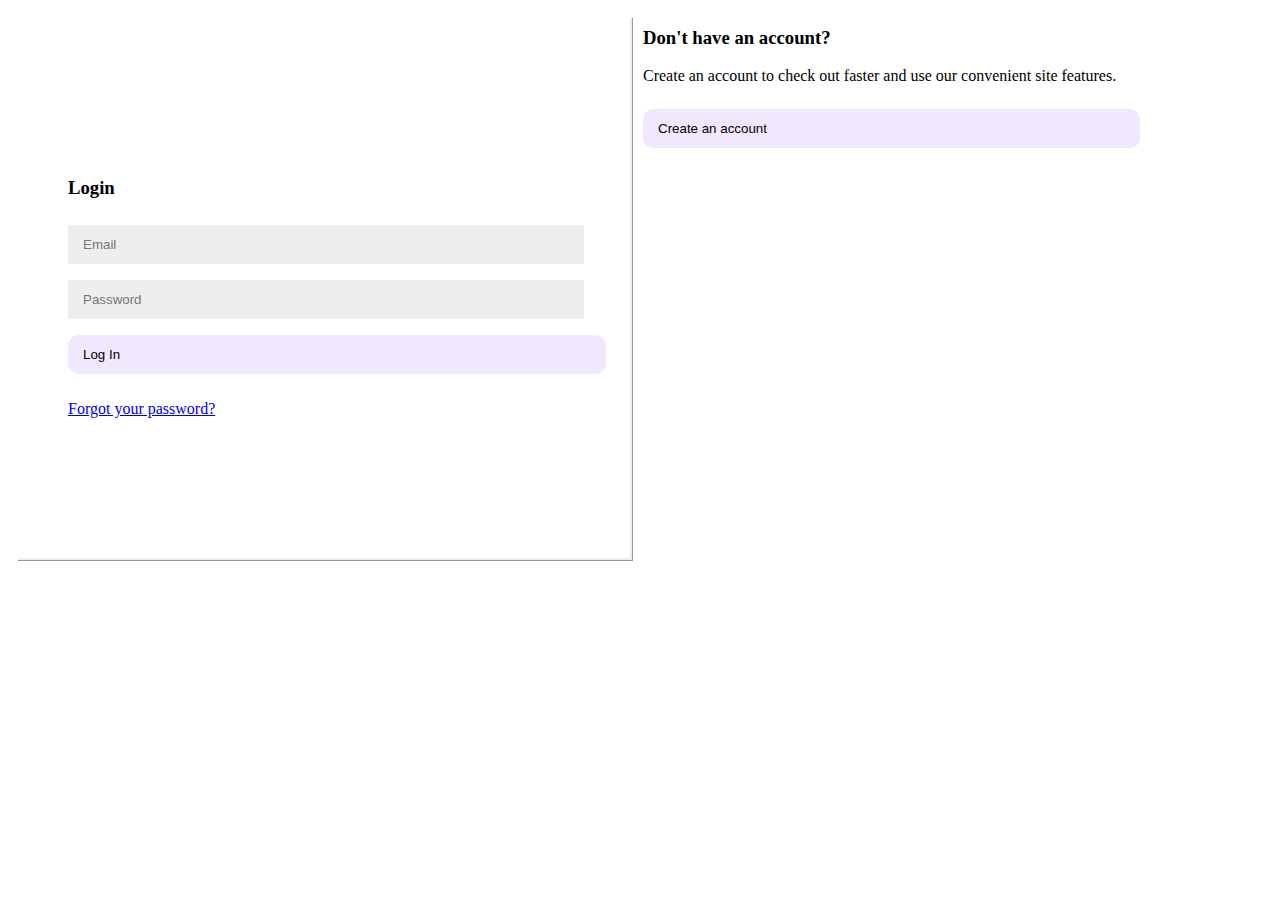
==== login.html @ bfefcca2 "first commit" ====
<!DOCTYPE html>
<html lang="en">
  <head>
    <meta charset="UTF-8" />
    <meta name="viewport" content="width=device-width, initial-scale=1.0" />
    <title>Webpage Login</title>
    <link rel="stylesheet" href="loginstyle.css">
  </head>
  <body>
    <div class="maincontainer">
      <div class="login">
        <form action="#">
          <h3>Login</h3>
          <input type="email" placeholder="Email" />
          <input type="password" placeholder="Password" />
          <button>Log In</button>
          <!-- <input type="submit" id="button"/> -->
          <br />
          <a href="#">Forgot your password?</a>
        </form>
      </div>
        <div class="createaccount">
          <h3>Don't have an account?</h3>
          <p>
            Create an account to check out faster and use our convenient site
            features.
          </p>
          <button>Create an account</button>
        </div>
    </div>
  </body>
</html>
---- loginstyle.css ----
html {
    background-color: rgb(255, 255, 255);
}

.maincontainer {
    display: flex;
}

.login {
    display: flex;
}

form {
	background-color: #FFFFFF;
	display: flex;
	align-items: start;
	justify-content: center;
	flex-direction: column;
	padding: 0 50px;
	height: 100%;
	text-align: center;
  width: 40vw;
  height: 60vh;
  margin: 10px;
  border-style: hidden ridge ridge hidden;

}

input {
	background-color: #eee;
	border: none;
	padding: 12px 15px;
	margin: 8px 0;
	width: 95%;
}

button {
    border: none;
    text-align: start;
    border-radius: 10px;
      padding: 12px 15px;
      margin: 8px 0;
      width: 105%;
    background-color: rgb(242, 232, 253);
  }
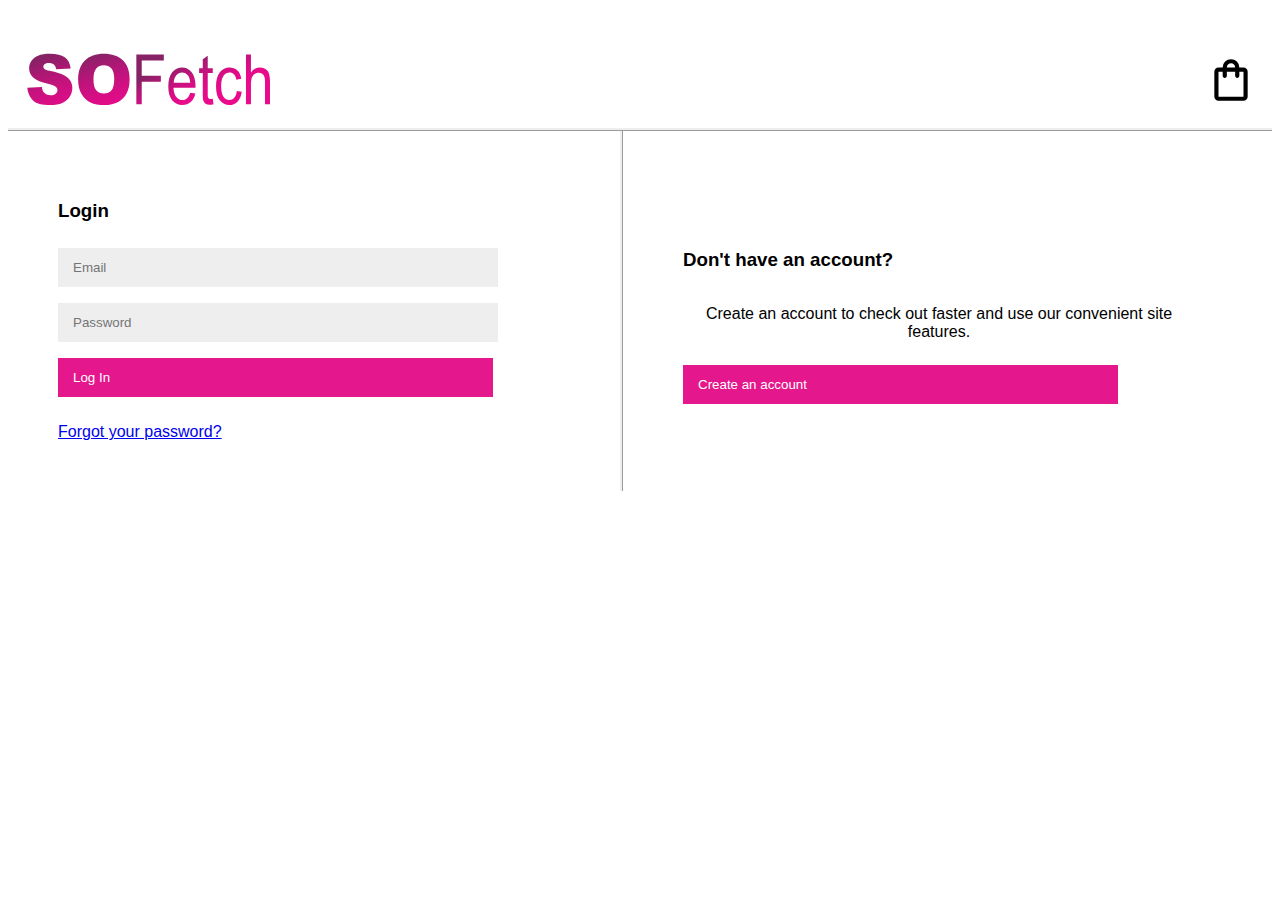
==== commit cd1593bc: "updated webpages" ====
--- a/login.html
+++ b/login.html
@@ -3,12 +3,22 @@
   <head>
     <meta charset="UTF-8" />
     <meta name="viewport" content="width=device-width, initial-scale=1.0" />
-    <title>Webpage Login</title>
+    <title>Login</title>
     <link rel="stylesheet" href="loginstyle.css">
   </head>
   <body>
+    
+    <ul>
+        <li><a class="active" href="">
+          <a href="./index.html" target="_blank"><object data="Images/sofetch2.svg" height="60"> </object>
+        </a></li>
+        <li style="float:right"><a href="#login">
+          <a href="./cart.html" target="_blank"><object data="Images/shopbag.svg" width="50" height="60"> </object>
+        </a></li>
+    </ul>
+
     <div class="maincontainer">
-      <div class="login">
+      <div>
         <form action="#">
           <h3>Login</h3>
           <input type="email" placeholder="Email" />
--- a/loginstyle.css
+++ b/loginstyle.css
@@ -2,12 +2,49 @@
     background-color: rgb(255, 255, 255);
 }
 
+ul {
+    list-style-type: none;
+    margin: 0;
+    padding: 0;
+    overflow: hidden;
+    background-color: white; 
+    border-style: hidden hidden ridge hidden;
+    /* border: #fcfcfc; */
+    /* border-radius: 10px; */
+}
+
+li {
+    float: left;
+    border-right: none;
+    justify-content: center;
+  }
+ 
+  li a {
+    display: block;
+    color: black;
+    text-align: center;
+    padding: 14px 16px;
+    text-decoration: none;
+    height: auto;
+  }
+
+  li a:hover:not(.active) {
+    background-color: #feeded;
+  }
+  .active {
+    background-color: rgb(255, 255, 255);
+  }
+  
+  .login {
+    height: 1em;
+    margin-right: 0.5em;
+    vertical-align: bottom;
+    justify-content: center;
+  }
+
 .maincontainer {
     display: flex;
-}
-
-.login {
-    display: flex;
+    flex-wrap: wrap;  
 }
 
 form {
@@ -20,10 +57,22 @@
 	height: 100%;
 	text-align: center;
   width: 40vw;
-  height: 60vh;
+  height: 40vh;
+  border-style: hidden ridge hidden hidden;
+}
+
+.createaccount {
+    background-color: #FFFFFF;
+	display: flex;
+	align-items: start;
+	justify-content: center;
+	flex-direction: column;
+	padding: 0 50px;
+	height: 100%;
+	text-align: center;
+  width: 40vw;
+  height: 40vh;
   margin: 10px;
-  border-style: hidden ridge ridge hidden;
-
 }
 
 input {
@@ -31,15 +80,20 @@
 	border: none;
 	padding: 12px 15px;
 	margin: 8px 0;
-	width: 95%;
+	width: 80%;
 }
 
 button {
     border: none;
     text-align: start;
-    border-radius: 10px;
+    /* border-radius: 5px; */
       padding: 12px 15px;
       margin: 8px 0;
-      width: 105%;
-    background-color: rgb(242, 232, 253);
+      width: 85%;
+    background-color: rgb(228, 24, 140);
+    color: white;
+  }
+  
+  body {
+    font-family: Arial, Helvetica, sans-serif;
   }